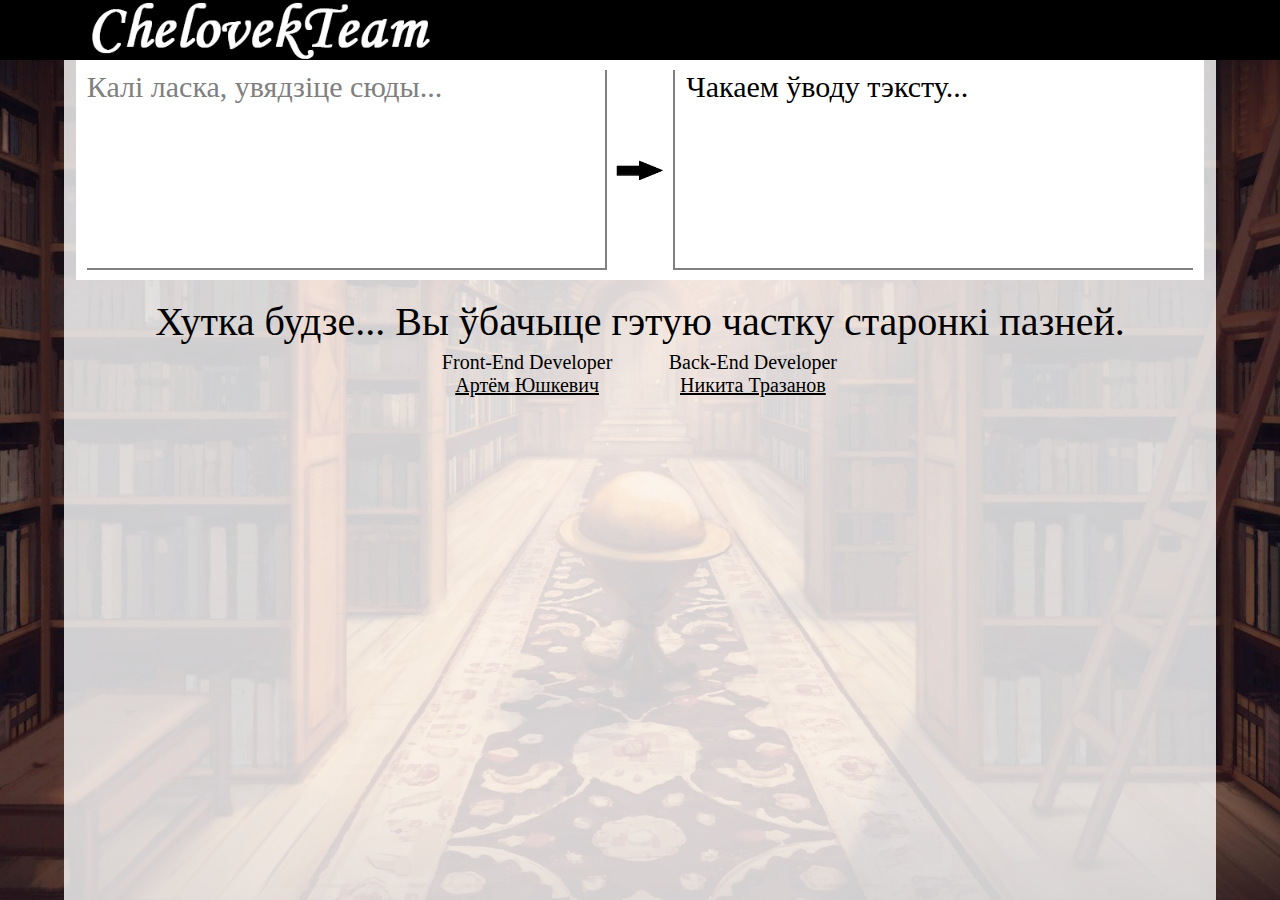
==== site/index.html @ f88a4281 "end" ====
<!DOCTYPE html>
<html lang="en">
<head>
	<meta charset="UTF-8">
	<meta name="viewport" content="width=device-width, initial-scale=1.0">
	<link rel="stylesheet" type="text/css" href="css/text.css">
	<link rel="stylesheet" type="text/css" href="css/style.css">
	<script type="text/javascript" src="script/scr.js"></script>
	<script type="text/javascript" src="https://code.jquery.com/jquery-3.4.1.slim.min.js"></script>
	<script type="text/javascript" src="script/src.js"></script>
	<title>ChelovechekTeam</title>
</head>
<body>
	<div class="page">
		<header class="header">
			<div class="container">
				<div class="navig">
					<div class="logo">
						
					</div>
					<nav class="keys">
						
					</nav>
					<div class="creator">
						
					</div>
				</div>
			</div>
		</header>
		<div class="main">
			<div class="container">
				<div class="mainpg">
					<div class="blocks">
						<div class="input">
							<form>
								<textarea rows="10" class="textarea font_textarea" type=text name=textField placeholder="Калі ласка, увядзіце сюды..." autofocus="true"></textarea>
							</form>				
						</div>
						<div class="key">
							<form id = 'lol'>
								<input type="button" id="image" class="btn" value="" onClick="getData()">
							</form>
						</div>
						<div class="output">
							<span class="ans">
								<p class="text font_textarea" id="ans">Чакаем ўводу тэксту...</p>
							
							</span>
						</div>
					</div>
					<div class="coming">
						<div class="coming_soon">
							<p class="text_coming_soon">							Хутка будзе... Вы ўбачыце гэтую частку старонкі пазней.
							</p>
						</div>
						<div class="coder">
							<div class="firstcoder">
								<div class="firstcoder_text">
									<p class="text_coder">Front-End Developer</p>
									<a class="text_coder link_coder" href="https://vk.com/cmepthuk228">
										<p class="text_coder">	
											Артём Юшкевич
										</p>				
									</a>
									<p class="text_coder"></p>
								</div>
							</div>
							<div class="secondcoder">
								<div class="secondcoder_text">
									<p class="text_coder">
										Back-End Developer
									</p>
									<a class="text_coder link_coder" href="https://vk.com/idsime">
										<p class="text_coder">	
											Никита Тразанов
										</p>				
									</a>
								</div>
							</div>
						</div>
					</div>					
				</div>
			</div>
		</div>
	</div>
</body>
</html>
---- site/css/text.css ----
.text{
	max-height: 400px;
	overflow:auto;
	word-wrap: break-word;

}
.font_textarea{
	font-family: cursive;
	color: black;
}
.font_textarea.active{
	color:  grey;
}
.text_coming_soon{
	font-size: 50px;
	text-align: center;
	
}
.text_coder{
	color: black;
	font-size: 30px;
	text-align: center;

	font-family: cursive;
}
.text_coder:hover{
	color: red;
}
.link_coder{
	align-items: center;
	text-decoration: underline;
}
.link_coder:hover{
	color: red;
}
---- site/css/style.css ----
*,*:before,*:after{
	padding: 0;
	margin: 0;
	box-sizing: border-box;
}
html, body{
	overflow: hidden;
	height: 100%;
}
.page{
	min-width: 100%;
	min-height: 100vh;
	background-image: url(../img/background1.jpg);
	background-size: cover;
	background-position: center;
	background-repeat: no-repeat;
}

.container{
	width: 90%;
	background-color: rgba(255,255,255,0.8);
	margin: 0 auto;
	
}


.header{
	z-index: 100;
	position: fixed;
	top: 0;
	left: 0;
	width: 100%;
}
.header:before{
	content: '';
	position: absolute;
	top: 0;
	left: 0;
	width: 100%;
	height: 100%;
	background-color: black;
}
 .Ptext{
 	text-align: center;
 	font-size: 120px;	
 }
.navig{
	position: relative;
	z-index: 5;
	width: 100%;
	height: 75px;
	display: flex;
	justify-content: space-between;
}

	.logo{
		background-repeat:no-repeat;
		background-size: cover;
		background-position:center;
		height: 100%;
		width: 100%;
		max-width: 400px;
		background-image: url(../img/rofl_logo1.jpg); 
	}
.textarea{
	width: 100%;
	max-width: 100%;
	resize: none;
	height: 400px;
	border: none;
	font-size: 40px;
	background-color: rgba(255,255,255,1);
	border-right: 2px solid grey;
	border-bottom: 2px solid grey;
}
.textarea:focus{
	outline: none;
	font-size: 40px;
}
::-webkit-input-placeholder{
	font-size: 40px;
	color: grey;

}
.mainpg{
	padding-left: 1%;
	padding-bottom: 1%;
	padding-right: 1%;
	padding-top: 60px;
	width: 100%;
	display: inline-block;
	height: 100vh;
}
.coming{
	margin: 0;
	width: 100%;
	height: 60%;
	background-color: rgba(255,255,255,0.0);
	margin-top: 1%;
	display: inline-block;
}
	/*coming*/
	.coming_soon{
		padding-left: auto;
		padding-right: auto;
		width:100%;
		height: 100px;
		display: flex;
		align-items: center;
		justify-content: center;
	}
	.coder{
		height: 50%;
		width: 100%;
		display: flex;
		justify-content: space-between;
	}
		/*coder*/
		.firstcoder{
			height: 100%;
			width: 50%;
		}
			.firstcoder_text{
				width: 40%;
				float: right;
				height: 100%;
				
			}
		.secondcoder{
			width: 50%;
			height: 100%;
		}
			.secondcoder_text{
				width: 40%;
				float: left;
				height: 100%;
			
			}

.blocks{ 
	width: 100%;
	min-height: 400px;
	height: 100%;
	max-height: 430px;
	padding: 1% 1% 1% 1%;
	background-color: rgba(255,255,255,1);
	display: flex;
	flex-direction: row;
	justify-content: space-between;
	align-items: center;
}
	/*blocks*/
	.block_text{
		width:100%;
		height: 100vh;
	}
	.input{
		max-height: 400px;
		width: 47%;
		display: block;
		

	}
	.key{
		display: block;
		width: 5%;
		
	}
	.btn{
		border:none;
		background-image: url(../img/arrow.jpg);
		background-size: cover;
		background-repeat: no-repeat;
		background-position:center;
		min-width:100%;
		min-height:40px;
		height: 100%;
		outline: none;
	}
		.btn0{
		border:none;
		background-image: url(../img/arrow1.jpg);
		background-size: cover;
		background-repeat: no-repeat;
		background-position:center;
		min-width:100%;
		min-height:40px;
		height: 100%;
		outline: none;
	}
	.btn:hover{
		background-color: red;
	}
	.output{
		padding-left: 1%;
		width: 47%;
		display: block;
		height: 400px;
		border-left: 2px solid grey;
		border-bottom: 2px solid grey;
	}
		.ans{
			font-size: 40px;
		}


@media screen and (max-height: 1025px) and (max-width: 1343px) {
	.blocks{
		min-height: 200px;
		height: 100%;
		max-height: 220px;
	}
	.textarea{
		height: 200px;
	}
	.input{
		max-height: 200px;
	}
	.output{
		height: 200px;
	}
	.textarea{
		font-size: 30px;
	}
	.textarea:focus{
		font-size: 30px;	
	}	
	.ans{
		font-size: 30px;
	}
	::-webkit-input-placeholder{
		font-size: 30px;
	}
	.text_coming_soon{
		font-size: 40px;
	}
	.coming_soon{
		height: 60px;
	}
	.navig{
		height: 60px;
	}
	.text_coder{
		font-size: 20px;
	}
}
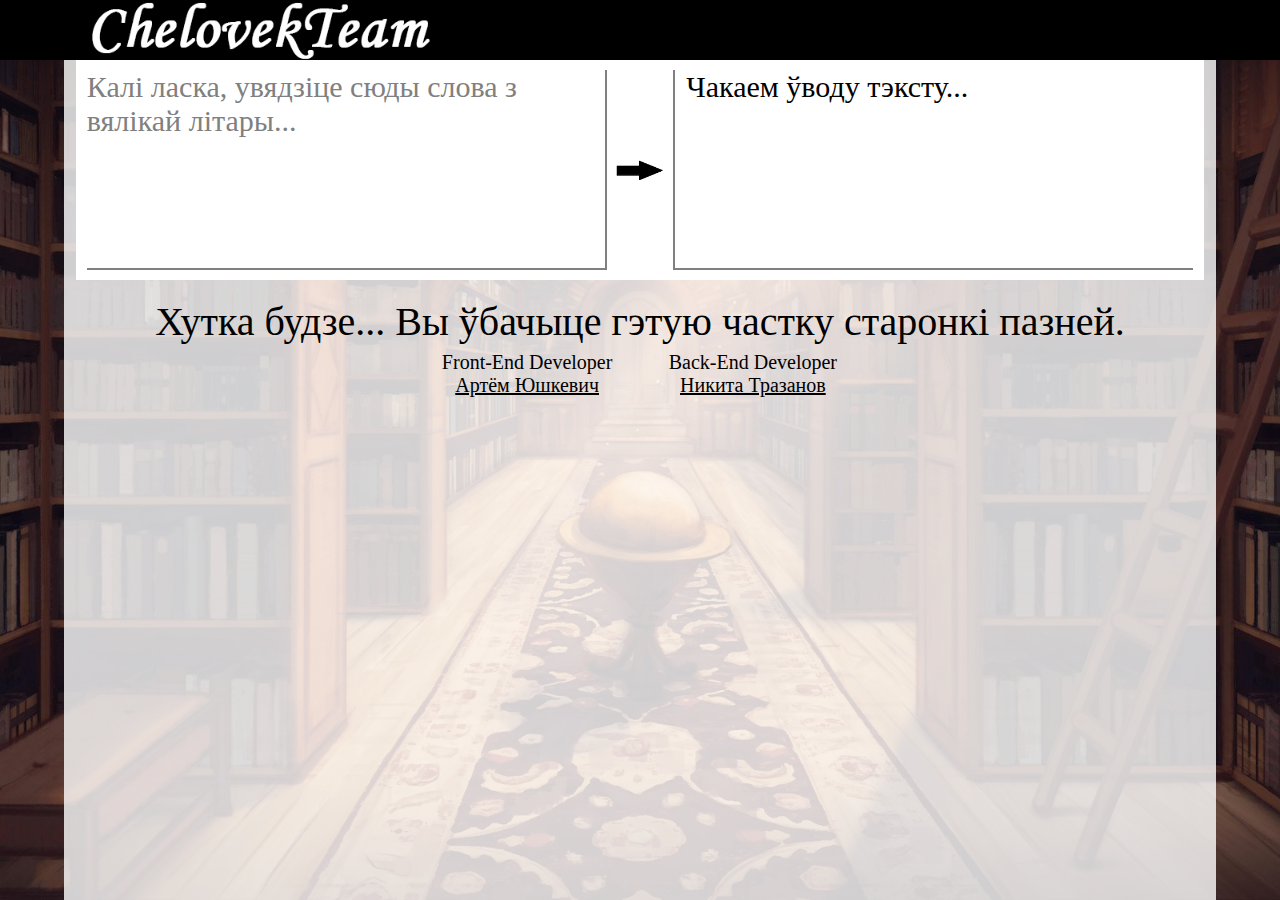
==== commit 40fca750: "па" ====
--- a/site/index.html
+++ b/site/index.html
@@ -33,7 +33,7 @@
 					<div class="blocks">
 						<div class="input">
 							<form>
-								<textarea rows="10" class="textarea font_textarea" type=text name=textField placeholder="Калі ласка, увядзіце сюды..." autofocus="true"></textarea>
+								<textarea rows="10" class="textarea font_textarea" type=text name=textField placeholder="Калі ласка, увядзіце сюды слова з вялікай літары..." autofocus="true"></textarea>
 							</form>				
 						</div>
 						<div class="key">
@@ -50,7 +50,7 @@
 					</div>
 					<div class="coming">
 						<div class="coming_soon">
-							<p class="text_coming_soon">							Хутка будзе... Вы ўбачыце гэтую частку старонкі пазней.
+							<p class="text_coming_soon">Хутка будзе... Вы ўбачыце гэтую частку старонкі пазней.
 							</p>
 						</div>
 						<div class="coder">
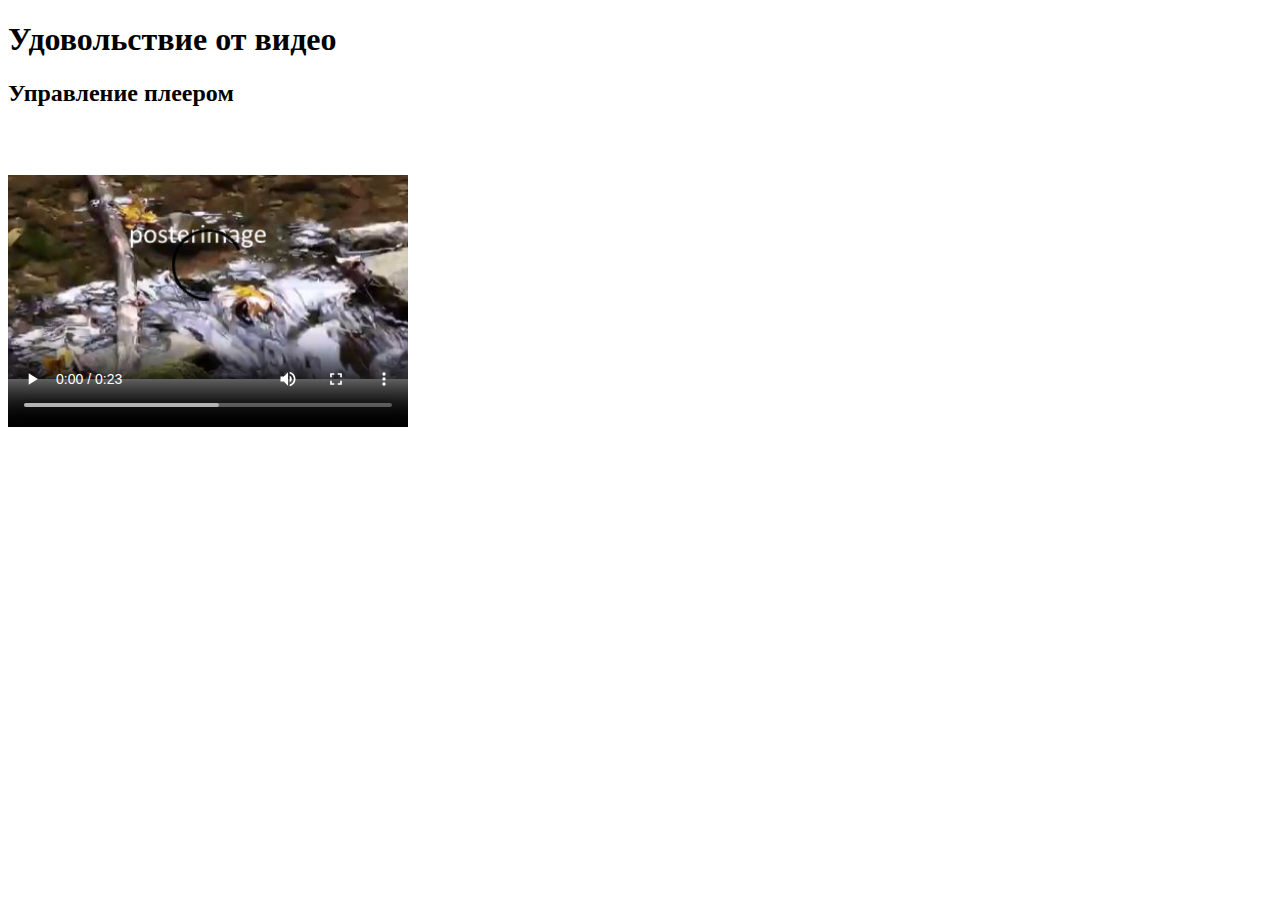
==== commit 9b441ccb: "fdf" ====
--- a/site/index.html
+++ b/site/index.html
@@ -3,85 +3,20 @@
 <head>
 	<meta charset="UTF-8">
 	<meta name="viewport" content="width=device-width, initial-scale=1.0">
-	<link rel="stylesheet" type="text/css" href="css/text.css">
-	<link rel="stylesheet" type="text/css" href="css/style.css">
-	<script type="text/javascript" src="script/scr.js"></script>
-	<script type="text/javascript" src="https://code.jquery.com/jquery-3.4.1.slim.min.js"></script>
-	<script type="text/javascript" src="script/src.js"></script>
-	<title>ChelovechekTeam</title>
+	<title>Задание 7</title>
 </head>
 <body>
-	<div class="page">
+	<div class="main_block">
 		<header class="header">
-			<div class="container">
-				<div class="navig">
-					<div class="logo">
-						
-					</div>
-					<nav class="keys">
-						
-					</nav>
-					<div class="creator">
-						
-					</div>
-				</div>
-			</div>
+			<h1>Удовольствие от видео</h1>
 		</header>
-		<div class="main">
-			<div class="container">
-				<div class="mainpg">
-					<div class="blocks">
-						<div class="input">
-							<form>
-								<textarea rows="10" class="textarea font_textarea" type=text name=textField placeholder="Калі ласка, увядзіце сюды слова з вялікай літары..." autofocus="true"></textarea>
-							</form>				
-						</div>
-						<div class="key">
-							<form id = 'lol'>
-								<input type="button" id="image" class="btn" value="" onClick="getData()">
-							</form>
-						</div>
-						<div class="output">
-							<span class="ans">
-								<p class="text font_textarea" id="ans">Чакаем ўводу тэксту...</p>
-							
-							</span>
-						</div>
-					</div>
-					<div class="coming">
-						<div class="coming_soon">
-							<p class="text_coming_soon">Хутка будзе... Вы ўбачыце гэтую частку старонкі пазней.
-							</p>
-						</div>
-						<div class="coder">
-							<div class="firstcoder">
-								<div class="firstcoder_text">
-									<p class="text_coder">Front-End Developer</p>
-									<a class="text_coder link_coder" href="https://vk.com/cmepthuk228">
-										<p class="text_coder">	
-											Артём Юшкевич
-										</p>				
-									</a>
-									<p class="text_coder"></p>
-								</div>
-							</div>
-							<div class="secondcoder">
-								<div class="secondcoder_text">
-									<p class="text_coder">
-										Back-End Developer
-									</p>
-									<a class="text_coder link_coder" href="https://vk.com/idsime">
-										<p class="text_coder">	
-											Никита Тразанов
-										</p>				
-									</a>
-								</div>
-							</div>
-						</div>
-					</div>					
-				</div>
-			</div>
-		</div>
+		<main class="main">
+			<h2>Управление плеером</h2>
+			<video controls poster="posterimage.jpg" width="400px" height="300px" src="landscape.mp4">
+				<source src="landscape.mp4" type="video">
+				<track src="/Lab/laba2 web/task7/landscape.vtt" srclang="ru" label="landscape" default="">
+			</video>
+		</main>
 	</div>
 </body>
 </html>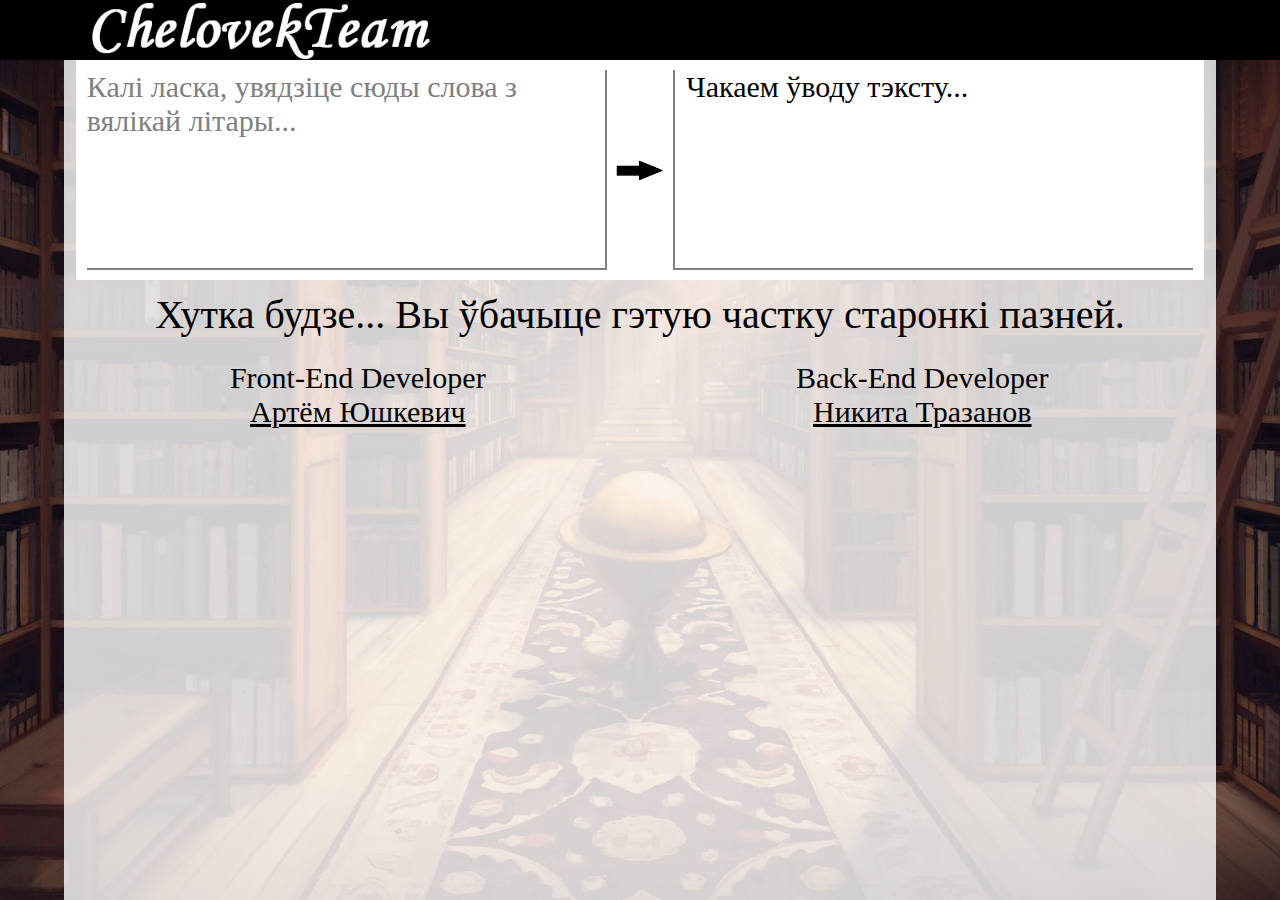
==== commit e9616c63: "gg" ====
--- a/site/index.html
+++ b/site/index.html
@@ -3,20 +3,85 @@
 <head>
 	<meta charset="UTF-8">
 	<meta name="viewport" content="width=device-width, initial-scale=1.0">
-	<title>Задание 7</title>
-</head>
+	<link rel="stylesheet" type="text/css" href="css/text.css">
+	<link rel="stylesheet" type="text/css" href="css/style.css">
+	<script type="text/javascript" src="script/scr.js"></script>
+	<script type="text/javascript" src="https://code.jquery.com/jquery-3.4.1.slim.min.js"></script>
+	<script type="text/javascript" src="script/src.js"></script>
+	<title>ChelovechekTeam</title>
+	</head>
 <body>
-	<div class="main_block">
+	<div class="page">
 		<header class="header">
-			<h1>Удовольствие от видео</h1>
-		</header>
-		<main class="main">
-			<h2>Управление плеером</h2>
-			<video controls poster="posterimage.jpg" width="400px" height="300px" src="landscape.mp4">
-				<source src="landscape.mp4" type="video">
-				<track src="/Lab/laba2 web/task7/landscape.vtt" srclang="ru" label="landscape" default="">
-			</video>
-		</main>
+			<div class="container">
+				<div class="navig">
+					<div class="logo">
+
+					</div>
+					<nav class="keys">
+
+					</nav>
+					<div class="creator">
+
+					</div>
+				</div>
+			</div>
+			</header>
+		<div class="main">
+			<div class="container">
+				<div class="mainpg">
+					<div class="blocks">
+						<div class="input">
+							<form>
+								<textarea rows="10" class="textarea font_textarea" type=text name=textField placeholder="Калі ласка, увядзіце сюды слова з вялікай літары..." autofocus="true"></textarea>
+							</form>				
+						</div>
+						<div class="key">
+							<form id = 'lol'>
+								<input type="button" id="image" class="btn" value="" onClick="getData()">
+							</form>
+						</div>
+						<div class="output">
+							<span class="ans">
+								<p class="text font_textarea" id="ans">Чакаем ўводу тэксту...</p>
+
+							</span>
+						</div>
+					</div>
+					<div class="coming">
+						<div class="coming_soon">
+							<p class="text_coming_soon">Хутка будзе... Вы ўбачыце гэтую частку старонкі пазней.
+							</p>
+						</div>
+						<div class="coder">
+							<div class="firstcoder">
+								<div class="firstcoder_text">
+									<p class="text_coder">Front-End Developer</p>
+									<a class="text_coder link_coder" href="https://vk.com/cmepthuk228">
+										<p class="text_coder">	
+											Артём Юшкевич
+										</p>				
+									</a>
+									<p class="text_coder"></p>
+								</div>
+							</div>
+							<div class="secondcoder">
+								<div class="secondcoder_text">
+									<p class="text_coder">
+										Back-End Developer
+									</p>
+									<a class="text_coder link_coder" href="https://vk.com/idsime">
+										<p class="text_coder">	
+											Никита Тразанов
+										</p>				
+									</a>
+								</div>
+							</div>
+						</div>
+					</div>					
+				</div>
+			</div>
+		</div>
 	</div>
 </body>
-</html>+</html> --- a/site/css/text.css
+++ b/site/css/text.css
@@ -0,0 +1,40 @@
+.text{
+	max-height: 400px;
+	overflow:auto;
+	word-wrap: break-word;
+
+}
+.font_textarea{
+	font-family: cursive;
+	color: black;
+	font-size: 40px;
+}
+.font_textarea.active{
+	color:  grey;
+}
+.text_coming_soon{
+	font-size: 50px;
+	text-align: center;
+	
+}
+.text_coder{
+	color: black;
+	font-size: 30px;
+	text-align: center;
+
+	font-family: cursive;
+}
+.text_coder:hover{
+	color: red;
+}
+.link_coder{
+	align-items: center;
+	text-decoration: underline;
+}
+.link_coder:hover{
+	color: red;
+}
+
+
+
+
--- a/site/css/style.css
+++ b/site/css/style.css
@@ -0,0 +1,422 @@
+*,*:before,*:after{
+	padding: 0;
+	margin: 0;
+	box-sizing: border-box;
+}
+html, body{
+	overflow: auto;
+	height: 100%;
+}
+.page{
+	min-width: 100%;
+	min-height: 100vh;
+	background-image: url(../img/background1.jpg);
+	background-size: cover;
+	background-position: center;
+	background-repeat: no-repeat;
+}
+
+.container{
+	width: 90%;
+	background-color: rgba(255,255,255,0.8);
+	margin: 0 auto;
+	
+}
+
+
+.header{
+	z-index: 100;
+	position: fixed;
+	top: 0;
+	left: 0;
+	width: 100%;
+}
+.header:before{
+	content: '';
+	position: absolute;
+	top: 0;
+	left: 0;
+	width: 100%;
+	height: 100%;
+	background-color: black;
+}
+ .Ptext{
+ 	text-align: center;
+ 	font-size: 120px;	
+ }
+.navig{
+	position: relative;
+	z-index: 5;
+	width: 100%;
+	height: 75px;
+	display: flex;
+	justify-content: space-between;
+}
+
+	.logo{
+		background-repeat:no-repeat;
+		background-size: cover;
+		background-position:center;
+		height: 100%;
+		width: 100%;
+		max-width: 400px;
+		background-image: url(../img/rofl_logo1.jpg); 
+	}
+.textarea{
+	width: 100%;
+	max-width: 100%;
+	resize: none;
+	height: 400px;
+	border: none;
+	font-size: 40px;
+	background-color: rgba(255,255,255,1);
+	border-right: 2px solid grey;
+	border-bottom: 2px solid grey;
+}
+.textarea:focus{
+	outline: none;
+	font-size: 40px;
+}
+::-webkit-input-placeholder{
+	font-size: 40px;
+	color: grey;
+
+}
+.mainpg{
+	padding-left: 1%;
+	padding-bottom: 1%;
+	padding-right: 1%;
+	padding-top: 60px;
+	width: 100%;
+	display: inline-block;
+	height: 100vh;
+}
+.coming{
+	margin: 0;
+	width: 100%;
+	
+	background-color: rgba(255,255,255,0.0);
+	margin-top: 1%;
+	display: inline-block;
+}
+	/*coming*/
+	.coming_soon{
+		padding-left: auto;
+		padding-right: auto;
+		width:100%;
+		margin-bottom: 2%;
+		display: flex;
+		align-items: center;
+		justify-content: center;
+	}
+	.coder{
+		height: 50%;
+		width: 100%;
+		display: flex;
+		justify-content: space-between;
+	}
+		/*coder*/
+		.firstcoder{
+			height: 100%;
+			width: 50%;
+		}
+			.firstcoder_text{
+				width: 100%;
+				float: right;
+				height: 100%;
+				
+			}
+		.secondcoder{
+			width: 50%;
+			height: 100%;
+		}
+			.secondcoder_text{
+				width: 100%;
+				float: left;
+				height: 100%;
+			
+			}
+
+.blocks{ 
+	width: 100%;
+	min-height: 400px;
+	height: 100%;
+	max-height: 430px;
+	padding: 1% 1% 1% 1%;
+	background-color: rgba(255,255,255,1);
+	display: flex;
+	flex-direction: row;
+	justify-content: space-between;
+	align-items: center;
+}
+	/*blocks*/
+	.block_text{
+		width:100%;
+		height: 100vh;
+	}
+	.input{
+		max-height: 400px;
+		width: 47%;
+		display: block;
+		
+
+	}
+	.key{
+		display: block;
+		width: 5%;
+		
+	}
+	.btn{
+		border:none;
+		background-image: url(../img/arrow.jpg);
+		background-size: cover;
+		background-repeat: no-repeat;
+		background-position:center;
+		min-width:100%;
+		min-height:40px;
+		height: 100%;
+		outline: none;
+	}
+		.btn0{
+		border:none;
+		background-image: url(../img/arrow1.jpg);
+		background-size: cover;
+		background-repeat: no-repeat;
+		background-position:center;
+		min-width:100%;
+		min-height:40px;
+		height: 100%;
+		outline: none;
+	}
+	.btn:hover{
+		background-color: red;
+	}
+	.output{
+		padding-left: 1%;
+		width: 47%;
+		display: block;
+		height: 400px;
+		border-left: 2px solid grey;
+		border-bottom: 2px solid grey;
+	}
+		.ans{
+			font-size: 40px;
+		}
+
+
+@media screen and (max-height: 1025px) and (max-width: 1343px) {
+	.blocks{
+		min-height: 200px;
+		height: 100%;
+		max-height: 220px;
+	}
+	.textarea{
+		height: 200px;
+	}
+	.input{
+		max-height: 200px;
+	}
+	.output{
+		height: 200px;
+	}
+	.textarea{
+		font-size: 30px;
+	}
+	.textarea:focus{
+		font-size: 30px;	
+	}	
+	.ans{
+		font-size: 30px;
+	}
+	::-webkit-input-placeholder{
+		font-size: 30px;
+	}
+	.text_coming_soon{
+		font-size: 40px;
+	}
+	.font_textarea{
+		font-family: cursive;
+		color: black;
+		font-size: 30px;
+	}
+	.font_textarea.active{
+		font-family: cursive;
+		font-size: 30px;
+	}
+	.navig{
+		height: 60px;
+	}
+}	
+@media screen and (max-width: 1025px) and (min-width:100px ) and (orientation:portrait) {
+	.container{
+		width: 100%;
+		background-color: rgba(255,255,255,0.9);
+		margin: 0 auto;
+	}
+	::-webkit-input-placeholder{
+		font-size: 20px;
+		color: grey;
+	}
+	.font_textarea{
+		font-family: cursive;
+		color: black;
+		font-size: 20px;
+	}
+	.font_textarea.active{
+		font-size: 20px;
+	}
+	.text_coming_soon{
+		font-size: 25px;
+	}
+	.text_coder{
+		font-size: 20px;
+	}
+	.font_textarea:focus{
+		font-size: 20px;
+	}
+	
+}
+/*iPad*/
+@media screen and (max-width: 1025px) and (min-width:100px ) and (orientation:portrait) and (min-height: 1000px) and (max-height: 1400px) {
+		::-webkit-input-placeholder{
+		font-size: 30px;
+		color: grey;
+	}
+	.font_textarea{
+		font-family: cursive;
+		color: black;
+		font-size: 30px;
+	}
+	.font_textarea.active{
+		font-size: 30px;
+	}
+	.text_coming_soon{
+		font-size: 40px;
+	}
+	.font_textarea:focus{
+		font-size: 30px;
+	}
+	
+}
+/*iPhone 5/SE */
+@media screen and (max-width: 321px) and (min-width:100px ) and (orientation:portrait) and (min-height: 1px) and (max-height: 569px) {
+	.container{
+		width: 100%;
+		background-color: rgba(255,255,255,0.9);
+		margin: 0 auto;
+	}
+	::-webkit-input-placeholder{
+		font-size: 16px;
+		color: grey;
+	}
+	.font_textarea{
+		font-family: cursive;
+		color: black;
+		font-size: 16px;
+	}
+	.text_coming_soon{
+		font-size: 20px;
+	}
+	.navig{
+		height: 50px;
+	}
+	.mainpg{
+		padding-top: 40px;
+	}
+	.output{
+		border-left: 1.5px solid grey;
+		border-bottom: 1.5px solid grey;
+	}
+	.textarea{
+		border-right: 1.5px solid grey;
+		border-bottom: 1.5px solid grey;
+	}
+	.text_coder{
+		font-size: 17px;
+	}
+	.font_textarea.active{
+		font-size: 16px;
+	}
+	.font_textarea:focus{
+		font-size: 16px;
+	}
+}
+@media screen and (max-width: 813px) and (min-width:100px ) and (orientation:landscape) and (min-height: 1px) and (max-height: 450px){
+	html, body{
+		overflow: auto;
+	}
+	.textarea{
+		font-size: 23px;
+	}
+	.textarea.active{
+		font-size: 23px;
+	}
+	.text_coder{
+		font-size: 25px;
+	}
+	.text_coming_soon{
+		font-size: 26px;
+	}
+	::-webkit-input-placeholder{
+		font-size: 23px;
+	}
+	.font_textarea{
+		font-size: 23px;
+	}
+	.font_textarea.active{
+		font-size: 23px;
+	}
+	.font_textarea:focus{
+		font-size: 23px;
+	}
+} 
+/*landscape iPhone 5/SE*/
+@media screen and (max-width: 569px) and (min-width:1px ) and (orientation:landscape) and (min-height: 1px) and (max-height: 321px) {
+	.blocks{
+		min-height: 140px;
+		height: 100%;
+		max-height: 160px;
+	}
+	.textarea{
+		height: 140px;
+	}
+	.input{
+		max-height: 140px;
+	}
+	.output{
+		height: 140px;
+	}
+	.textarea{
+		font-size: 18px;
+	}
+	.textarea.active{
+		font-size: 18px;
+	}
+	.text_coder{
+		font-size: 20px;
+	}
+	.text_coming_soon{
+		font-size: 21px;
+	}
+	::-webkit-input-placeholder{
+		font-size: 18px;
+	}
+	.font_textarea{
+		font-size: 18px;
+	}
+	.font_textarea.active{
+		font-size: 18px;
+	}
+	.font_textarea:focus{
+		font-size: 18px;
+	}
+	.navig{
+		height: 40px;
+	}
+	.logo{
+		max-width: 200px;
+	}
+	.mainpg{
+		padding-top: 30px;
+	}
+}
